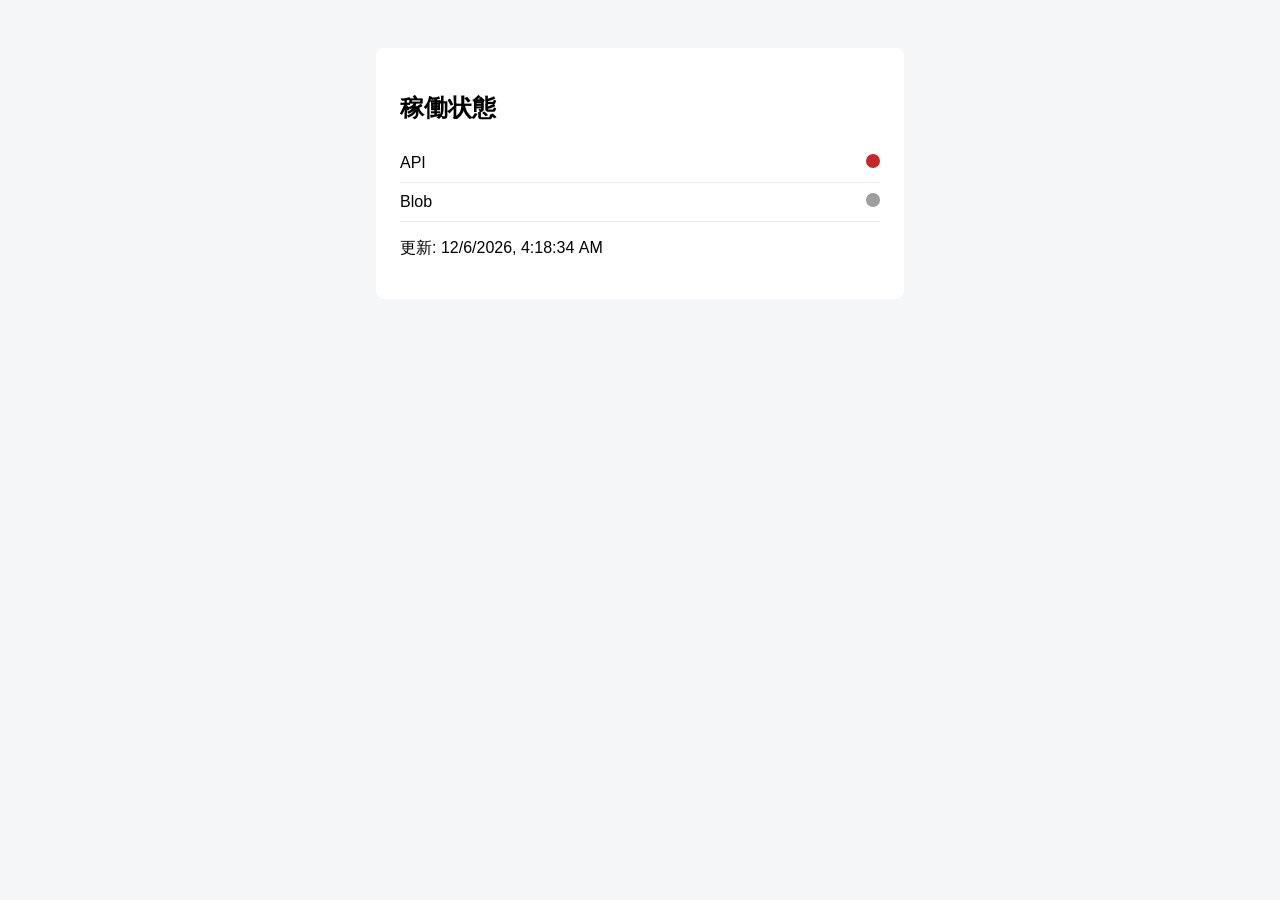
==== health_check.html @ 059a5961 "Implement content delivery/management portal per spec" ====
<!DOCTYPE html>
<html lang="ja">
<head>
<meta charset="utf-8" />
<meta name="viewport" content="width=device-width, initial-scale=1" />
<title>稼働状態</title>
<style>
  body { font-family:"Segoe UI", Meiryo, sans-serif; background:#f4f6f8; padding:40px; }
  .card { max-width:480px; margin:auto; background:#fff; border-radius:8px; padding:24px; }
  .row { display:flex; justify-content:space-between; padding:10px 0; border-bottom:1px solid #eee; }
  .dot { width:14px; height:14px; border-radius:50%; display:inline-block; }
  .ok { background:#2e7d32; } .ng { background:#c62828; } .unk { background:#9e9e9e; }
</style>
</head>
<body>
<div class="card">
  <h2>稼働状態</h2>
  <div class="row"><span>API</span><span class="dot unk" id="api"></span></div>
  <div class="row"><span>Blob</span><span class="dot unk" id="blob"></span></div>
  <p id="ts"></p>
</div>
<script>
async function check() {
  let api = "ng", blob = "ng";
  try {
    const r = await fetch("/app01/api/health");
    if (r.status === 502) { api = "ng"; blob = "unk"; }
    else { const d = await r.json(); api = r.ok ? "ok" : "ng"; blob = d.blob === "ok" ? "ok" : "ng"; }
  } catch (e) { api = "ng"; blob = "unk"; }
  document.getElementById("api").className = "dot " + (api === "ok" ? "ok" : "ng");
  document.getElementById("blob").className = "dot " + (blob === "ok" ? "ok" : blob === "ng" ? "ng" : "unk");
  document.getElementById("ts").textContent = "更新: " + new Date().toLocaleString();
}
check(); setInterval(check, 10000);
</script>
</body>
</html>
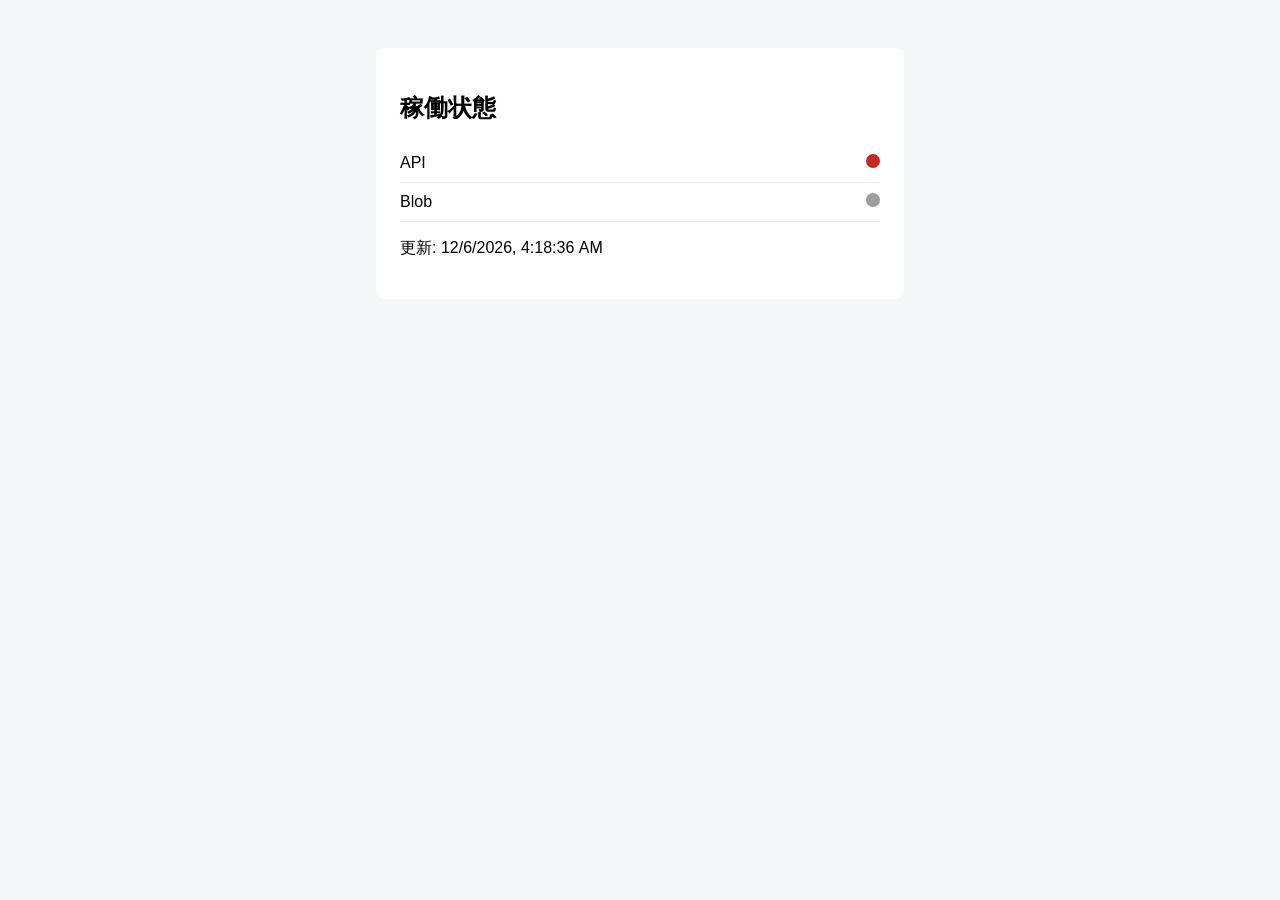
==== commit 26672785: "Add mirrored upload and dummy storage mode Co-authored-by: gitzhaozibo <206392768+gitzhaozibo@users." ====
--- a/health_check.html
+++ b/health_check.html
@@ -25,7 +25,7 @@
   try {
     const r = await fetch("/app01/api/health");
     if (r.status === 502) { api = "ng"; blob = "unk"; }
-    else { const d = await r.json(); api = r.ok ? "ok" : "ng"; blob = d.blob === "ok" ? "ok" : "ng"; }
+    else { const d = await r.json(); api = r.ok ? "ok" : "ng"; blob = ["ok", "dummy"].includes(d.blob) ? "ok" : "ng"; }
   } catch (e) { api = "ng"; blob = "unk"; }
   document.getElementById("api").className = "dot " + (api === "ok" ? "ok" : "ng");
   document.getElementById("blob").className = "dot " + (blob === "ok" ? "ok" : blob === "ng" ? "ng" : "unk");
